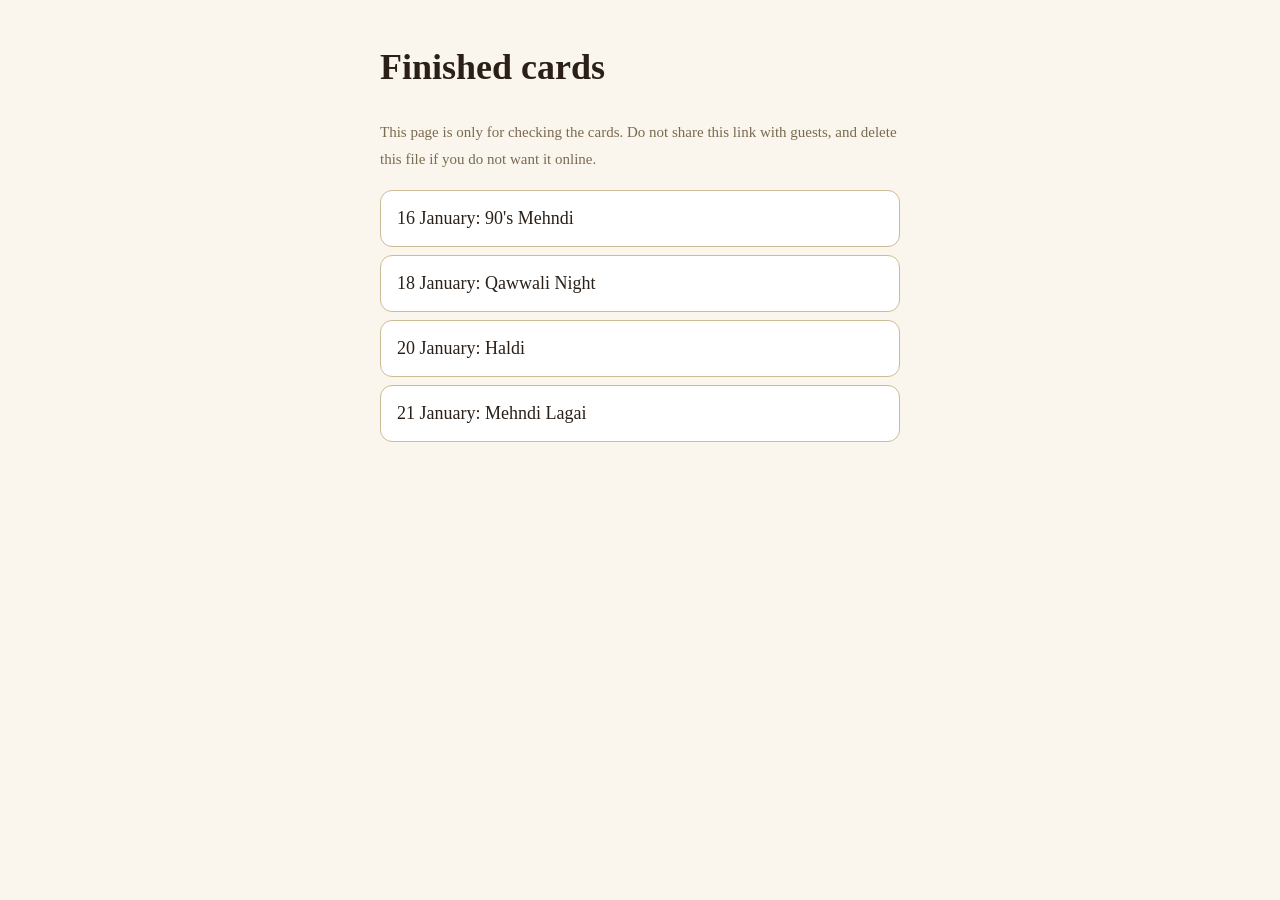
==== preview.html @ 2e571f3a "Add files via upload" ====
<!DOCTYPE html>
<html lang="en"><head><meta charset="utf-8"><meta name="viewport" content="width=device-width, initial-scale=1"><meta name="robots" content="noindex,nofollow">
<title>All cards (private preview)</title>
<style>body{font:18px/1.5 Georgia,serif;max-width:520px;margin:40px auto;padding:0 20px;color:#2a2018;background:#faf6ee}a{display:block;padding:14px 16px;margin:8px 0;border:1px solid #cdbb96;border-radius:12px;color:inherit;text-decoration:none;background:#fff}small{color:#7a6a50}</style></head>
<body><h1>Finished cards</h1><p><small>This page is only for checking the cards. Do not share this link with guests, and delete this file if you do not want it online.</small></p>
<a href="mehndi-90s/">16 January: 90's Mehndi</a><a href="qawwali/">18 January: Qawwali Night</a><a href="haldi/">20 January: Haldi</a><a href="mehndi-lagai/">21 January: Mehndi Lagai</a>
</body></html>
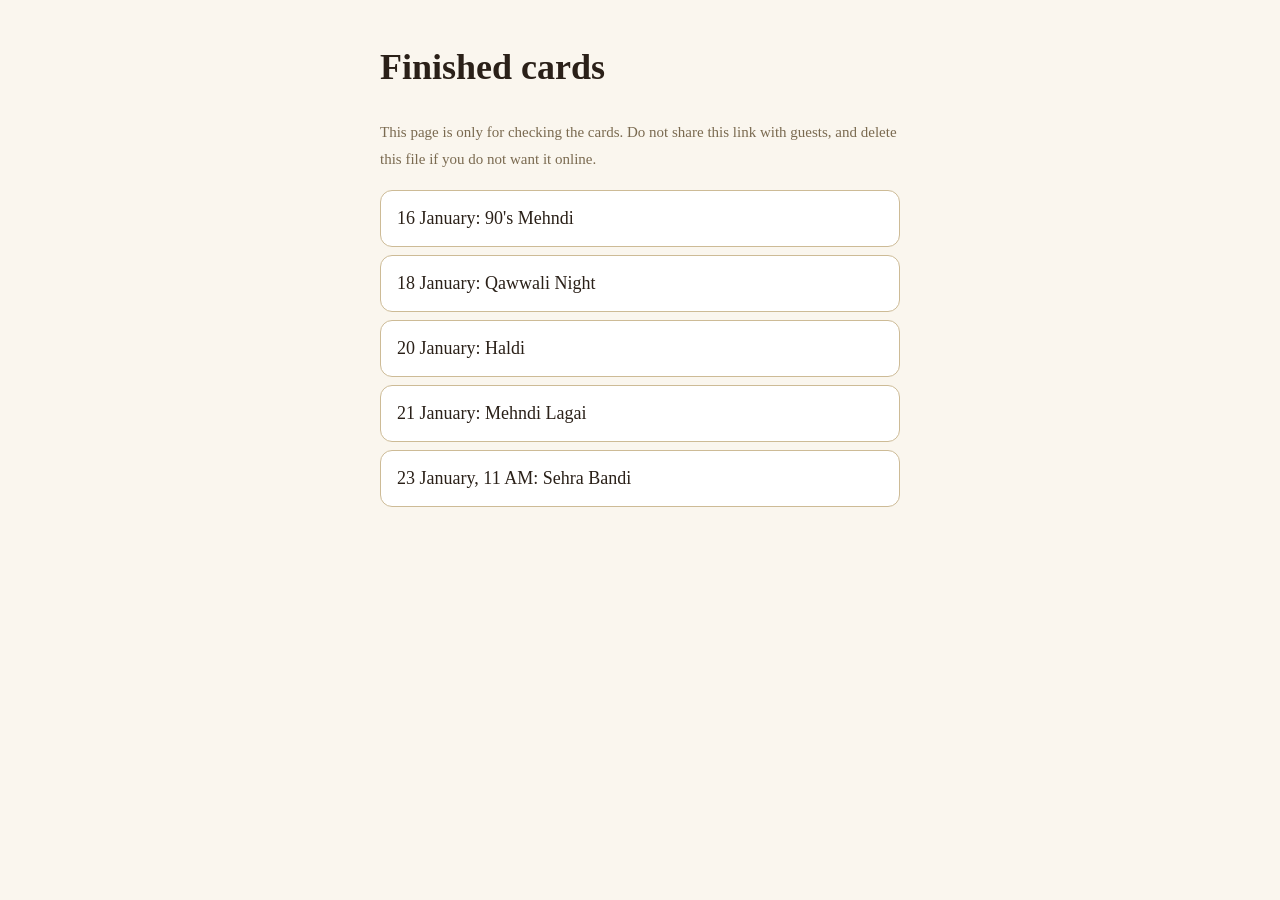
==== commit 0f3d2532: "Add files via upload" ====
--- a/preview.html
+++ b/preview.html
@@ -3,5 +3,5 @@
 <title>All cards (private preview)</title>
 <style>body{font:18px/1.5 Georgia,serif;max-width:520px;margin:40px auto;padding:0 20px;color:#2a2018;background:#faf6ee}a{display:block;padding:14px 16px;margin:8px 0;border:1px solid #cdbb96;border-radius:12px;color:inherit;text-decoration:none;background:#fff}small{color:#7a6a50}</style></head>
 <body><h1>Finished cards</h1><p><small>This page is only for checking the cards. Do not share this link with guests, and delete this file if you do not want it online.</small></p>
-<a href="mehndi-90s/">16 January: 90's Mehndi</a><a href="qawwali/">18 January: Qawwali Night</a><a href="haldi/">20 January: Haldi</a><a href="mehndi-lagai/">21 January: Mehndi Lagai</a>
+<a href="mehndi-90s/">16 January: 90's Mehndi</a><a href="qawwali/">18 January: Qawwali Night</a><a href="haldi/">20 January: Haldi</a><a href="mehndi-lagai/">21 January: Mehndi Lagai</a><a href="sehra-bandi/">23 January, 11 AM: Sehra Bandi</a>
 </body></html>
